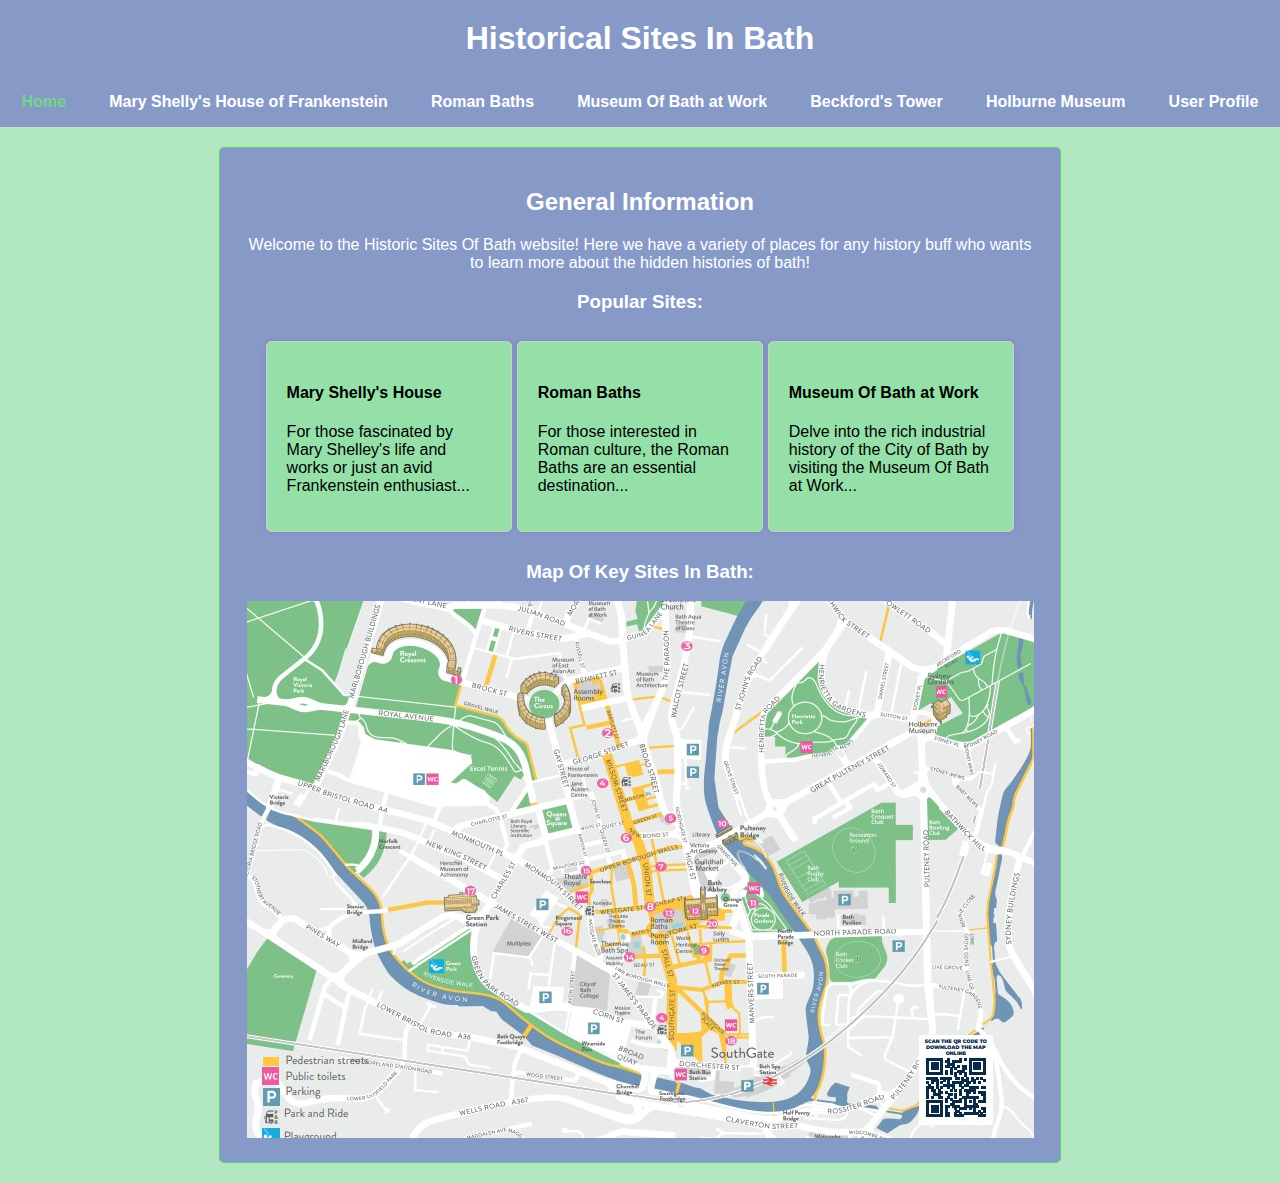
==== index.html @ a2a242d4 "Bulk Commit" ====
<!DOCTYPE html>
<html lang="en">
<head>
    <meta charset="UTF-8">
    <meta name="viewport" content="width=device-width, initial-scale=1.0">
    <title>Historical Sites In Bath</title>
    <link rel="stylesheet" href="CSS/Main.css">
</head>
<body>
    <div class="header" style="background-color: #879ac7; color: white;">
        <h1 class="Main_Title" style="margin: 0;">Historical Sites In Bath</h1>
    </div>

    <!-- Navigation bar -->
    <div class="Main_Nav">
        <p><a href="HomePage.html" class="CurrNavLink">Home</a></p>
        <p><a href="MaryShelly.html" class="NavLink">Mary Shelly's House of Frankenstein</a></p>
        <p><a href="RomanBath.html" class="NavLink">Roman Baths</a></p>
        <p><a href="MuseumOBath.html" class="NavLink">Museum Of Bath at Work</a></p>
        <p><a href="BeckTower.html" class="NavLink">Beckford's Tower</a></p>
        <p><a href="HolburneMuseum.html" class="NavLink">Holburne Museum</a></p>
        <p><a href="UserProfile.html" class="NavLink">User Profile</a></p>
    </div>

    <!-- General Information -->
    <div class="GeneralInfo">
        <h2>General Information</h2>
        <p>Welcome to the Historic Sites Of Bath website! Here we have a variety of places for any history buff who wants to learn more about the hidden histories of bath!</p>
        <h3>Popular Sites:</h3>
        <a href="MaryShelly.html" class="PopularSite">
            <h4>Mary Shelly's House</h4>
            <p>For those fascinated by Mary Shelley's life and works or just an avid Frankenstein enthusiast...</p>
        </a>
        <a href="RomanBath.html" class="PopularSite">
            <h4>Roman Baths</h4>
            <p>For those interested in Roman culture, the Roman Baths are an essential destination...</p>
        </a>
        <a href="MuseumOBath.html" class="PopularSite">
            <h4>Museum Of Bath at Work</h4>
            <p>Delve into the rich industrial history of the City of Bath by visiting the Museum Of Bath at Work...</p>
        </a>
        <h3>Map Of Key Sites In Bath:</h3>
        <img src="Images/BathMap.jpg"" alt="Map of key sites in Bath" style="max-width: 100%; height: auto;">
    </div>

</body>
</html>
---- CSS/Main.css ----
body {
        margin: 0;
        padding: 0;
		background-color:#b1e8bf;/* Light green */
        font-family: Arial, sans-serif;
    }

 .header {
            background-color: #5fd07c; 
            color: white;
            text-align: center;
            padding: 20px 0;
            margin-bottom: 20px;
			
        }

/* Nav Bar */


.Main_Nav{
	display: flex;
    justify-content: space-around; 
    align-items: center;
    min-width: 400px;
	margin-bottom:0px;
	margin-left:0px;
	margin-right:0px;
	margin-top:-20px;
	font-family: Arial, sans-serif;
	color:white;
	background-color: #879ac7;
}


/* Navigation Links */
.NavLink {
    flex: 0 0 auto;
    width: auto;
    white-space: nowrap;
    padding: 0 10px;
    color: white; /* Set text color to white */
    text-decoration: none; /* Remove underline */
    font-size: 16px; /* Set font size */
    font-weight: bold; /* Set font weight to bold */
}

.NavLink:hover {
	color:#b1e8bf;
}

.CurrNavLink {
    flex: 0 0 auto;
    width: auto;
    white-space: nowrap;
    padding: 0 10px;
    color: #73d68c; /* Set text color to white */
    text-decoration: none; /* Remove underline */
    font-size: 16px; /* Set font size */
    font-weight: bold; /* Set font weight to bold */
}

.GeneralInfo{
	
	 max-width: 800px;
    margin: 20px auto;
    padding: 20px;
    background-color: #879ac7; /* Light blue background */
    border: 1px solid #5fd07c; /* Green border */
    border-radius: 5px;
    text-align: center; /* Center align all text */
    color: white; /* Set text color to white */
}

.PopularSite {
    color: black;
    background-color: #95e0a8;
    border: 1px solid #ccc; /* Add a border around the box */
    border-radius: 5px; /* Add some border radius for rounded corners */
    padding: 20px; /* Add some padding inside the box */
    margin: 10px 0; /* Add some margin between boxes and zero margin top and bottom */
    width: calc(33.33% - 20px); /* Set width to approximately one-third of the container's width with some margin */
    display: inline-block; /* Make boxes display inline */
    vertical-align: top; /* Align boxes to the top */
    box-sizing: border-box; /* Include padding and border in the box's total width and height */
    text-align: left; /* Align text to the left within the box */
    box-shadow: 0 0 5px rgba(0, 0, 0, 0.1); /* Add a shadow for depth */
    text-decoration: none; /* Remove underline */
    transition: background-color 0.3s ease; /* Transition background color change */
}

.PopularSite:hover {
    background-color: #f5f5f5; /* Light gray background */
}
/* Pictures CSS */
 /* Add CSS for slideshow container */
        .slideshow-container {
            max-width: 100%;
            position: relative;
            margin-top: 20px; /* Adjust margin as needed */
        }

        /* Hide the images by default */
        .mySlides {
            display: none;
        }
 /* Hide the images by default */
        .mySlides img {
            height: 400px; /* Adjust the height as needed */
            width: auto;
        }

        /* Add CSS for navigation arrows */
        .prev, .next {
            cursor: pointer;
            position: absolute;
            top: 50%;
            width: auto;
            margin-top: -22px;
            padding: 16px;
            color: white;
            font-weight: bold;
            font-size: 20px;
            transition: 0.6s ease;
            border-radius: 0 3px 3px 0;
            user-select: none;
            background-color: rgba(0, 0, 0, 0.5); /* Semi-transparent background */
        }

        /* Position the 'prev' arrow on the left side */
        .prev {
            left: 0;
            border-radius: 3px 0 0 3px;
        }

        /* Position the 'next' arrow on the right side */
        .next {
            right: 0;
            border-radius: 3px 0 0 3px;
        }

        /* On hover, add a darker background color */
        .prev:hover, .next:hover {
            background-color: rgba(0, 0, 0, 0.8); /* Darker background color */
        }

        /* Add CSS for caption text */
        .caption-container {
            text-align: center;
            padding: 10px 20px;
            background-color: rgba(0, 0, 0, 0.5); /* Semi-transparent background */
            color: white;
        }

        /* Add CSS for the caption text */
        .caption-text {
            color: white;
            font-size: 15px;
            padding: 8px 12px;
            position: relative;
            bottom: 8px;
        }

/* User Profile CSS */



 
		
 .user-outline {
    position: absolute;
    top: 30px; /* Adjust the top position as needed */
    right: 20px; /* Adjust the right position as needed */
    width: 160px;
    text-align: center;
}


 .user-outline a {
            color: #333;
            text-decoration: none;
            display: inline-block;
            margin: 2px; /* Add some margin between buttons */
            padding: 8px 12px; /* Add padding for better appearance */
            border-radius: 5px;
        }
.user-outline a:hover {
            background-color: #333;
            color: #fff;
        }
       
  .line {
			
            display: inline-block;
            width: 160px;
            height: 2px;
            background-color: #333;
            margin: 0 5px; /* Adjust spacing between line and buttons */
        }
		
.circle {
            display: inline-block;
            width: 100px;
            height: 100px;
            background-color: #fff;
            border-radius: 50%;
            margin-bottom: 5px; /* Add margin between circle and button */
        }
		
	
		
/* Favourites CSS */
/* Favourites CSS */
.favorites {
	
    background-color: #9487c7;
    border-radius: 30px;
    padding: 10px;
    margin-top: 20px;
    width: 300px; /* Adjust width of the favorites box */
}

.favorites h2 {
    font-size: 20px; /* Reduce font size */
    margin-top: 0; /* Remove top margin for the heading */
    color: white; /* Set text color to white */
}

.favorites ul {
    list-style-type: none;
    padding-left: 0;
    font-size: 14px; /* Reduce font size */
}

.favorites ul li {
    margin-bottom: 3px; /* Reduce margin between list items */
    line-height: 1.5; /* Ensure proper spacing between lines */
}

.favorites ul li a {
    color: white; /* Set text color to white */
    text-decoration: none; /* Remove underline */
}

.favorites ul li a:hover{
    color: white; /* Set text color to white */
    text-decoration: none; /* Remove underline */
}

.favorites ul li:before {
    content: "\2605"; /* Unicode character for a star */
    color: yellow;
    display: inline-block;
    width: 1em; /* Set fixed width for stars */
    margin-right: 5px; /* Adjust margin between star and text */
    vertical-align: middle; /* Align the star vertically */
}


/* Planned Visits And Your Comments*/
 /* Add your CSS styles here */
        .favorites, .planned-visits, .your-comments {
            display: inline-block; /* Make divs inline */
            vertical-align: top; /* Align divs to the top */
        }
        .planned-visits, .your-comments {
            background-color: #87c7a0;
            border-radius: 30px;
            padding: 20px;
            margin-top: 20px;
            width: 90%; /* Adjust width of the box */
            margin-left: 20px; /* Add some space between divs */
        }
        .planned-visits h2, .your-comments h2 {
            font-size: 24px; /* Set font size for the title */
            color: white; /* Set text color to white */
            margin-bottom: 10px; /* Add some space below the title */
        }
        .planned-visits table {
            width: 100%; /* Make the table fill the entire width of the box */
            border-collapse: collapse; /* Collapse borders between cells */
        }
        .planned-visits th, .planned-visits td, .your-comments th, .your-comments td {
            border: 1px solid white; /* Add borders to table cells */
            padding: 8px; /* Add padding to table cells */
            text-align: center; /* Center-align text within cells */
            color: white; /* Set text color to white */
        }
        .planned-visits th, .your-comments th {
            background-color: #6a9b7e; /* Set background color for table header cells */
        }
        .planned-visits td, .your-comments td {
            background-color: #87c7a0; /* Set background color for table data cells */
        }
         .your-comments .delete-btn {
            background-color: #c75656;
            color: white;
            border: none;
            padding: 5px 10px;
            border-radius: 5px;
            cursor: pointer;
        }

        /* Book a Visit Button */
        .book-visit-btn {
            display: block;
            background-color: #6a9b7e;
            color: white;
            border: none;
            border-radius: 30px;
            padding: 10px 20px;
            font-size: 18px;
            margin-top: 20px;
            text-align: center;
            text-decoration: none;
        }

        .book-visit-btn:hover {
            background-color: #5c896d;
		}
		
		
		.delete-btn {
            background-color: #ff4444; /* Red color */
            color: white;
            border: none;
            padding: 10px 20px;
            cursor: pointer;
            border-radius: 5px;
            transition: background-color 0.3s;
        }

        /* Style for the logout button */
        .logout-btn {
            background-color: #A52A2A; /* Red color */
            color: white;
            border: none;
            padding: 10px 20px;
            cursor: pointer;
            border-radius: 5px;
            transition: background-color 0.3s;
        }

        /* Hover effect for buttons */
        .delete-btn:hover, .logout-btn:hover {
            background-color: #cc0000; /* Darker shade of red */
        }
/* Sign Up CSS */
 .jumbotron {
            background-color: #87c7a0;
            color: white;
            border-radius: 0;
            margin-bottom: 0;
        }

 .container {
            padding: 20px;
        }

.form-register {
            max-width: 400px;
            margin: 0 auto;
        }

.form-register .form-group {
            margin-bottom: 20px;
        }
		
/* Calender selection */
 /* Style for the selected date */
   /* Style for the selected date */
.selected-date {
    background-color: #f2f2f2; /* Light gray background */
    font-weight: bold; /* Bold text */
    outline: 1px dashed #00BCD4; /* Blue dashed outline */
}

.selected-date span {
    border-bottom: 2px solid currentColor; /* Solid border bottom */
}

/* Comment Section CSS */

 /* CSS for comment section */
        .comment-section {
            margin-top: 20px;
        }
        .comment-section textarea {
            width: 100%;
            margin-bottom: 10px;
            padding: 5px;
            resize: vertical;
        }
        .comment-section button {
            padding: 5px 10px;
            background-color: #879ac7;
            color: white;
            border: none;
            cursor: pointer;
        }
        .comment-section .comments {
            margin-top: 20px;
        }
        .comment-section .comment {
            margin-bottom: 10px;
            padding: 5px;
            border: 1px solid #ccc;
        }
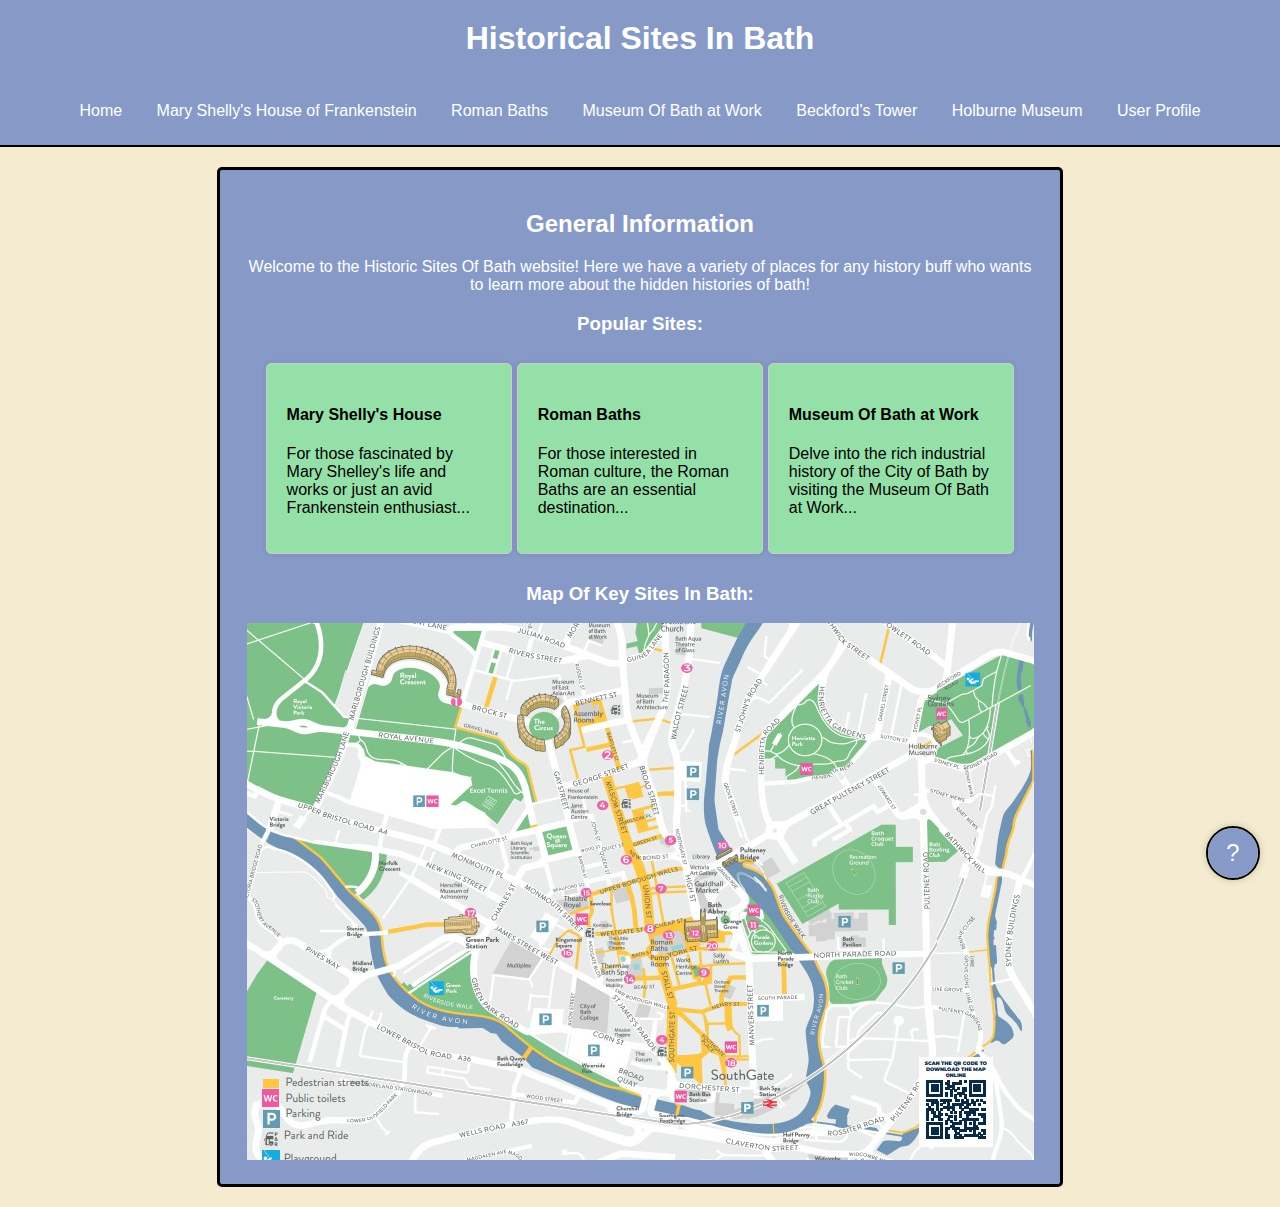
==== commit 4927387c: "Add files via upload" ====
--- a/index.html
+++ b/index.html
@@ -12,15 +12,37 @@
     </div>
 
     <!-- Navigation bar -->
-    <div class="Main_Nav">
-        <p><a href="HomePage.html" class="CurrNavLink">Home</a></p>
-        <p><a href="MaryShelly.html" class="NavLink">Mary Shelly's House of Frankenstein</a></p>
-        <p><a href="RomanBath.html" class="NavLink">Roman Baths</a></p>
-        <p><a href="MuseumOBath.html" class="NavLink">Museum Of Bath at Work</a></p>
-        <p><a href="BeckTower.html" class="NavLink">Beckford's Tower</a></p>
-        <p><a href="HolburneMuseum.html" class="NavLink">Holburne Museum</a></p>
-        <p><a href="UserProfile.html" class="NavLink">User Profile</a></p>
-    </div>
+<div class="Main_Nav">
+    <p class="navItem"><a href="HomePage.html" class="CurrNavLink">
+        Home
+        <span class="hover-overlay"></span>
+    </a></p>
+    <p class="navItem"><a href="MaryShelly.html" class="NavLink">
+        Mary Shelly's House of Frankenstein
+        <span class="hover-overlay"></span>
+    </a></p>
+    <p class="navItem"><a href="RomanBath.html" class="NavLink">
+        Roman Baths
+        <span class="hover-overlay"></span>
+    </a></p>
+    <p class="navItem"><a href="MuseumOBath.html" class="NavLink">
+        Museum Of Bath at Work
+        <span class="hover-overlay"></span>
+    </a></p>
+    <p class="navItem"><a href="BeckTower.html" class="NavLink">
+        Beckford's Tower
+        <span class="hover-overlay"></span>
+    </a></p>
+    <p class="navItem"><a href="HolburneMuseum.html" class="NavLink">
+        Holburne Museum
+        <span class="hover-overlay"></span>
+    </a></p>
+    <p class="navItem"><a href="UserProfile.html" class="NavLink">
+        User Profile
+        <span class="hover-overlay"></span>
+    </a></p>
+</div>
+
 
     <!-- General Information -->
     <div class="GeneralInfo">
@@ -43,5 +65,11 @@
         <img src="Images/BathMap.jpg"" alt="Map of key sites in Bath" style="max-width: 100%; height: auto;">
     </div>
 
+    <!-- Help Button -->
+    <div id="helpButton">
+        <button id="helpBtn">&#63;</button>
+        <div id="helpContent">Select any of our popular site recommendations. If you have any problems please contact: HSBHelp@gmail.com </div>
+    </div>
+
 </body>
 </html>
--- a/CSS/Main.css
+++ b/CSS/Main.css
@@ -1,408 +1,414 @@
-
+/* Body */
 body {
-        margin: 0;
-        padding: 0;
-		background-color:#b1e8bf;/* Light green */
-        font-family: Arial, sans-serif;
-    }
-
- .header {
-            background-color: #5fd07c; 
-            color: white;
-            text-align: center;
-            padding: 20px 0;
-            margin-bottom: 20px;
-			
-        }
-
-/* Nav Bar */
-
-
-.Main_Nav{
-	display: flex;
-    justify-content: space-around; 
-    align-items: center;
-    min-width: 400px;
-	margin-bottom:0px;
-	margin-left:0px;
-	margin-right:0px;
-	margin-top:-20px;
-	font-family: Arial, sans-serif;
-	color:white;
-	background-color: #879ac7;
-}
-
-
-/* Navigation Links */
-.NavLink {
-    flex: 0 0 auto;
-    width: auto;
-    white-space: nowrap;
-    padding: 0 10px;
-    color: white; /* Set text color to white */
-    text-decoration: none; /* Remove underline */
-    font-size: 16px; /* Set font size */
-    font-weight: bold; /* Set font weight to bold */
-}
-
-.NavLink:hover {
-	color:#b1e8bf;
-}
-
-.CurrNavLink {
-    flex: 0 0 auto;
-    width: auto;
-    white-space: nowrap;
-    padding: 0 10px;
-    color: #73d68c; /* Set text color to white */
-    text-decoration: none; /* Remove underline */
-    font-size: 16px; /* Set font size */
-    font-weight: bold; /* Set font weight to bold */
-}
-
-.GeneralInfo{
-	
-	 max-width: 800px;
+    margin: 0;
+    padding: 0;
+    background-color: #F4EBD0; /* Updated color */
+    font-family: Arial, sans-serif;
+}
+
+
+
+/* Header */
+.header {
+    background-color: #5fd07c;
+    color: white;
+    text-align: center;
+    padding: 20px 0;
+}
+
+/* Navigation Bar */
+.Main_Nav {
+    background-color: #879ac7;
+    padding: 10px;
+    text-align: center;
+    margin-bottom: 20px;
+    border-bottom: 2px solid black; /* Added border bottom */
+}
+
+.Main_Nav .navItem {
+    display: inline-block;
+    margin: 5px;
+    padding: 10px;
+    border-radius: 5px;
+    position: relative; /* Add this line */
+}
+
+.Main_Nav .navItem:hover {
+    background-color: #6b82ae;
+}
+
+.Main_Nav .navItem a {
+    text-decoration: none;
+    color: white;
+}
+
+.Main_Nav .navItem a:hover {
+    color: #f2f2f2;
+}
+
+/* Additional CSS for Hover Overlay */
+.Main_Nav .navItem .hover-overlay {
+    position: absolute;
+    top: 0;
+    left: 0;
+    width: 100%;
+    height: 100%;
+    z-index: 1;
+}
+
+.Main_Nav .navItem:hover .hover-overlay {
+    background-color: transparent;
+}
+
+/* General Information */
+.GeneralInfo {
+    max-width: 800px;
     margin: 20px auto;
     padding: 20px;
-    background-color: #879ac7; /* Light blue background */
-    border: 1px solid #5fd07c; /* Green border */
-    border-radius: 5px;
-    text-align: center; /* Center align all text */
-    color: white; /* Set text color to white */
+    background-color: #879ac7;
+    border: 3px solid black;
+    border-radius: 5px;
+    text-align: center;
+    color: white;
 }
 
 .PopularSite {
     color: black;
     background-color: #95e0a8;
-    border: 1px solid #ccc; /* Add a border around the box */
-    border-radius: 5px; /* Add some border radius for rounded corners */
-    padding: 20px; /* Add some padding inside the box */
-    margin: 10px 0; /* Add some margin between boxes and zero margin top and bottom */
-    width: calc(33.33% - 20px); /* Set width to approximately one-third of the container's width with some margin */
-    display: inline-block; /* Make boxes display inline */
-    vertical-align: top; /* Align boxes to the top */
-    box-sizing: border-box; /* Include padding and border in the box's total width and height */
-    text-align: left; /* Align text to the left within the box */
-    box-shadow: 0 0 5px rgba(0, 0, 0, 0.1); /* Add a shadow for depth */
-    text-decoration: none; /* Remove underline */
-    transition: background-color 0.3s ease; /* Transition background color change */
+    border: 1px solid #ccc;
+    border-radius: 5px;
+    padding: 20px;
+    margin: 10px 0;
+    width: calc(33.33% - 20px);
+    display: inline-block;
+    vertical-align: top;
+    box-sizing: border-box;
+    text-align: left;
+    box-shadow: 0 0 5px rgba(0, 0, 0, 0.1);
+    text-decoration: none;
+    transition: background-color 0.3s ease;
 }
 
 .PopularSite:hover {
-    background-color: #f5f5f5; /* Light gray background */
-}
-/* Pictures CSS */
- /* Add CSS for slideshow container */
-        .slideshow-container {
-            max-width: 100%;
-            position: relative;
-            margin-top: 20px; /* Adjust margin as needed */
-        }
-
-        /* Hide the images by default */
-        .mySlides {
-            display: none;
-        }
- /* Hide the images by default */
-        .mySlides img {
-            height: 400px; /* Adjust the height as needed */
-            width: auto;
-        }
-
-        /* Add CSS for navigation arrows */
-        .prev, .next {
-            cursor: pointer;
-            position: absolute;
-            top: 50%;
-            width: auto;
-            margin-top: -22px;
-            padding: 16px;
-            color: white;
-            font-weight: bold;
-            font-size: 20px;
-            transition: 0.6s ease;
-            border-radius: 0 3px 3px 0;
-            user-select: none;
-            background-color: rgba(0, 0, 0, 0.5); /* Semi-transparent background */
-        }
-
-        /* Position the 'prev' arrow on the left side */
-        .prev {
-            left: 0;
-            border-radius: 3px 0 0 3px;
-        }
-
-        /* Position the 'next' arrow on the right side */
-        .next {
-            right: 0;
-            border-radius: 3px 0 0 3px;
-        }
-
-        /* On hover, add a darker background color */
-        .prev:hover, .next:hover {
-            background-color: rgba(0, 0, 0, 0.8); /* Darker background color */
-        }
-
-        /* Add CSS for caption text */
-        .caption-container {
-            text-align: center;
-            padding: 10px 20px;
-            background-color: rgba(0, 0, 0, 0.5); /* Semi-transparent background */
-            color: white;
-        }
-
-        /* Add CSS for the caption text */
-        .caption-text {
-            color: white;
-            font-size: 15px;
-            padding: 8px 12px;
-            position: relative;
-            bottom: 8px;
-        }
-
-/* User Profile CSS */
-
-
-
- 
-		
- .user-outline {
+    background-color: #f5f5f5;
+}
+
+/* Slideshow Container */
+.slideshow-container {
+    max-width: 100%;
+    position: relative;
+    margin-top: 20px;
+}
+
+.mySlides {
+    display: none;
+}
+
+.mySlides img {
+    height: 400px;
+    width: auto;
+}
+
+.prev,
+.next {
+    cursor: pointer;
     position: absolute;
-    top: 30px; /* Adjust the top position as needed */
-    right: 20px; /* Adjust the right position as needed */
+    top: 50%;
+    width: auto;
+    margin-top: -22px;
+    padding: 16px;
+    color: white;
+    font-weight: bold;
+    font-size: 20px;
+    transition: 0.6s ease;
+    border-radius: 0 3px 3px 0;
+    user-select: none;
+    background-color: rgba(0, 0, 0, 0.5);
+}
+
+.prev {
+    left: 0;
+    border-radius: 3px 0 0 3px;
+}
+
+.next {
+    right: 0;
+    border-radius: 3px 0 0 3px;
+}
+
+.prev:hover,
+.next:hover {
+    background-color: rgba(0, 0, 0, 0.8);
+}
+
+.caption-container {
+    text-align: center;
+    padding: 10px 20px;
+    background-color: rgba(0, 0, 0, 0.5);
+    color: white;
+}
+
+.caption-text {
+    color: white;
+    font-size: 15px;
+    padding: 8px 12px;
+    position: relative;
+    bottom: 8px;
+}
+
+/* Help Button */
+#helpButton {
+    position: fixed;
+    bottom: 20px;
+    right: 20px;
+    z-index: 1000;
+    border: 2px solid black; /* Added border */
+    border-radius: 50%; /* Rounded border */
+}
+
+#helpBtn {
+    width: 50px;
+    height: 50px;
+    border-radius: 50%;
+    background-color: #879ac7; /* Reverted back to previous color */
+    color: white;
+    font-size: 24px;
+    border: none;
+    cursor: pointer;
+    box-shadow: 0px 0px 10px rgba(0, 0, 0, 0.3);
+}
+
+#helpContent {
+    display: none;
+    position: absolute;
+    bottom: 70px;
+    right: 20px;
+    width: 200px;
+    padding: 10px;
+    background-color: #f9f9f9;
+    border-radius: 5px;
+    box-shadow: 0px 0px 10px rgba(0, 0, 0, 0.3);
+}
+
+#helpBtn:hover+#helpContent,
+#helpContent:hover {
+    display: block;
+}
+/* User Profile */
+.user-outline {
+    position: absolute;
+    top: 30px;
+    right: 20px;
     width: 160px;
     text-align: center;
 }
 
-
- .user-outline a {
-            color: #333;
-            text-decoration: none;
-            display: inline-block;
-            margin: 2px; /* Add some margin between buttons */
-            padding: 8px 12px; /* Add padding for better appearance */
-            border-radius: 5px;
-        }
+.user-outline a {
+    color: #333;
+    text-decoration: none;
+    display: inline-block;
+    margin: 2px;
+    padding: 8px 12px;
+    border-radius: 5px;
+}
+
 .user-outline a:hover {
-            background-color: #333;
-            color: #fff;
-        }
-       
-  .line {
-			
-            display: inline-block;
-            width: 160px;
-            height: 2px;
-            background-color: #333;
-            margin: 0 5px; /* Adjust spacing between line and buttons */
-        }
-		
+    background-color: #333;
+    color: #fff;
+}
+
+.line {
+    display: inline-block;
+    width: 160px;
+    height: 2px;
+    background-color: #333;
+    margin: 0 5px;
+}
+
 .circle {
-            display: inline-block;
-            width: 100px;
-            height: 100px;
-            background-color: #fff;
-            border-radius: 50%;
-            margin-bottom: 5px; /* Add margin between circle and button */
-        }
-		
-	
-		
-/* Favourites CSS */
-/* Favourites CSS */
+    display: inline-block;
+    width: 100px;
+    height: 100px;
+    background-color: #fff;
+    border-radius: 50%;
+    margin-bottom: 5px;
+}
+
+/* Favorites */
 .favorites {
-	
     background-color: #9487c7;
     border-radius: 30px;
     padding: 10px;
     margin-top: 20px;
-    width: 300px; /* Adjust width of the favorites box */
+    width: 300px;
 }
 
 .favorites h2 {
-    font-size: 20px; /* Reduce font size */
-    margin-top: 0; /* Remove top margin for the heading */
-    color: white; /* Set text color to white */
+    font-size: 20px;
+    margin-top: 0;
+    color: white;
 }
 
 .favorites ul {
     list-style-type: none;
     padding-left: 0;
-    font-size: 14px; /* Reduce font size */
+    font-size: 14px;
 }
 
 .favorites ul li {
-    margin-bottom: 3px; /* Reduce margin between list items */
-    line-height: 1.5; /* Ensure proper spacing between lines */
+    margin-bottom: 3px;
+    line-height: 1.5;
 }
 
 .favorites ul li a {
-    color: white; /* Set text color to white */
-    text-decoration: none; /* Remove underline */
-}
-
-.favorites ul li a:hover{
-    color: white; /* Set text color to white */
-    text-decoration: none; /* Remove underline */
+    color: white;
+    text-decoration: none;
+}
+
+.favorites ul li a:hover {
+    color: white;
+    text-decoration: none;
 }
 
 .favorites ul li:before {
-    content: "\2605"; /* Unicode character for a star */
+    content: "\2605";
     color: yellow;
     display: inline-block;
-    width: 1em; /* Set fixed width for stars */
-    margin-right: 5px; /* Adjust margin between star and text */
-    vertical-align: middle; /* Align the star vertically */
-}
-
-
-/* Planned Visits And Your Comments*/
- /* Add your CSS styles here */
-        .favorites, .planned-visits, .your-comments {
-            display: inline-block; /* Make divs inline */
-            vertical-align: top; /* Align divs to the top */
-        }
-        .planned-visits, .your-comments {
-            background-color: #87c7a0;
-            border-radius: 30px;
-            padding: 20px;
-            margin-top: 20px;
-            width: 90%; /* Adjust width of the box */
-            margin-left: 20px; /* Add some space between divs */
-        }
-        .planned-visits h2, .your-comments h2 {
-            font-size: 24px; /* Set font size for the title */
-            color: white; /* Set text color to white */
-            margin-bottom: 10px; /* Add some space below the title */
-        }
-        .planned-visits table {
-            width: 100%; /* Make the table fill the entire width of the box */
-            border-collapse: collapse; /* Collapse borders between cells */
-        }
-        .planned-visits th, .planned-visits td, .your-comments th, .your-comments td {
-            border: 1px solid white; /* Add borders to table cells */
-            padding: 8px; /* Add padding to table cells */
-            text-align: center; /* Center-align text within cells */
-            color: white; /* Set text color to white */
-        }
-        .planned-visits th, .your-comments th {
-            background-color: #6a9b7e; /* Set background color for table header cells */
-        }
-        .planned-visits td, .your-comments td {
-            background-color: #87c7a0; /* Set background color for table data cells */
-        }
-         .your-comments .delete-btn {
-            background-color: #c75656;
-            color: white;
-            border: none;
-            padding: 5px 10px;
-            border-radius: 5px;
-            cursor: pointer;
-        }
-
-        /* Book a Visit Button */
-        .book-visit-btn {
-            display: block;
-            background-color: #6a9b7e;
-            color: white;
-            border: none;
-            border-radius: 30px;
-            padding: 10px 20px;
-            font-size: 18px;
-            margin-top: 20px;
-            text-align: center;
-            text-decoration: none;
-        }
-
-        .book-visit-btn:hover {
-            background-color: #5c896d;
-		}
-		
-		
-		.delete-btn {
-            background-color: #ff4444; /* Red color */
-            color: white;
-            border: none;
-            padding: 10px 20px;
-            cursor: pointer;
-            border-radius: 5px;
-            transition: background-color 0.3s;
-        }
-
-        /* Style for the logout button */
-        .logout-btn {
-            background-color: #A52A2A; /* Red color */
-            color: white;
-            border: none;
-            padding: 10px 20px;
-            cursor: pointer;
-            border-radius: 5px;
-            transition: background-color 0.3s;
-        }
-
-        /* Hover effect for buttons */
-        .delete-btn:hover, .logout-btn:hover {
-            background-color: #cc0000; /* Darker shade of red */
-        }
-/* Sign Up CSS */
- .jumbotron {
-            background-color: #87c7a0;
-            color: white;
-            border-radius: 0;
-            margin-bottom: 0;
-        }
-
- .container {
-            padding: 20px;
-        }
+    width: 1em;
+    margin-right: 5px;
+    vertical-align: middle;
+}
+
+/* Planned Visits and Your Comments */
+.favorites,
+.planned-visits,
+.your-comments {
+    display: inline-block;
+    vertical-align: top;
+}
+
+.planned-visits,
+.your-comments {
+    background-color: #87c7a0;
+    border-radius: 30px;
+    padding: 20px;
+    margin-top: 20px;
+    width: 90%;
+    margin-left: 20px;
+}
+
+.planned-visits h2,
+.your-comments h2 {
+    font-size: 24px;
+    color: white;
+    margin-bottom: 10px;
+}
+
+.planned-visits table {
+    width: 100%;
+    border-collapse: collapse;
+}
+
+.planned-visits th,
+.planned-visits td,
+.your-comments th,
+.your-comments td {
+    border: 1px solid white;
+    padding: 8px;
+    text-align: center;
+    color: white;
+}
+
+.planned-visits th,
+.your-comments th {
+    background-color: #6a9b7e;
+}
+
+.planned-visits td,
+.your-comments td {
+    background-color: #87c7a0;
+}
+
+.your-comments .delete-btn {
+    background-color: #c75656;
+    color: white;
+    border: none;
+    padding: 5px 10px;
+    border-radius: 5px;
+    cursor: pointer;
+}
+
+.book-visit-btn {
+    display: block;
+    background-color: #6a9b7e;
+    color: white;
+    border: none;
+    border-radius: 30px;
+    padding: 10px 20px;
+    font-size: 18px;
+    margin-top: 20px;
+    text-align: center;
+    text-decoration: none;
+}
+
+.book-visit-btn:hover {
+    background-color: #5c896d;
+}
+
+.delete-btn {
+    background-color: #ff4444;
+    color: white;
+    border: none;
+    padding: 10px 20px;
+    cursor: pointer;
+    border-radius: 5px;
+    transition: background-color 0.3s;
+}
+
+.logout-btn {
+    background-color: #A52A2A;
+    color: white;
+    border: none;
+    padding: 10px 20px;
+    cursor: pointer;
+    border-radius: 5px;
+    transition: background-color 0.3s;
+}
+
+.delete-btn:hover,
+.logout-btn:hover {
+    background-color: #cc0000;
+}
+
+/* Sign Up */
+.jumbotron {
+    
+    color: white;
+    border-radius: 0;
+    margin-bottom: 0;
+}
+
+.container {
+    padding: 20px;
+}
 
 .form-register {
-            max-width: 400px;
-            margin: 0 auto;
-        }
+    max-width: 400px;
+    margin: 0 auto;
+}
 
 .form-register .form-group {
-            margin-bottom: 20px;
-        }
-		
-/* Calender selection */
- /* Style for the selected date */
-   /* Style for the selected date */
+    margin-bottom: 20px;
+}
+
+/* Calendar Selection */
 .selected-date {
-    background-color: #f2f2f2; /* Light gray background */
-    font-weight: bold; /* Bold text */
-    outline: 1px dashed #00BCD4; /* Blue dashed outline */
+    background-color: #f2f2f2;
+    font-weight: bold;
+    outline: 1px dashed #00BCD4;
 }
 
 .selected-date span {
-    border-bottom: 2px solid currentColor; /* Solid border bottom */
-}
-
-/* Comment Section CSS */
-
- /* CSS for comment section */
-        .comment-section {
-            margin-top: 20px;
-        }
-        .comment-section textarea {
-            width: 100%;
-            margin-bottom: 10px;
-            padding: 5px;
-            resize: vertical;
-        }
-        .comment-section button {
-            padding: 5px 10px;
-            background-color: #879ac7;
-            color: white;
-            border: none;
-            cursor: pointer;
-        }
-        .comment-section .comments {
-            margin-top: 20px;
-        }
-        .comment-section .comment {
-            margin-bottom: 10px;
-            padding: 5px;
-            border: 1px solid #ccc;
-        }+    border-bottom: 2px solid currentColor;
+}
+
